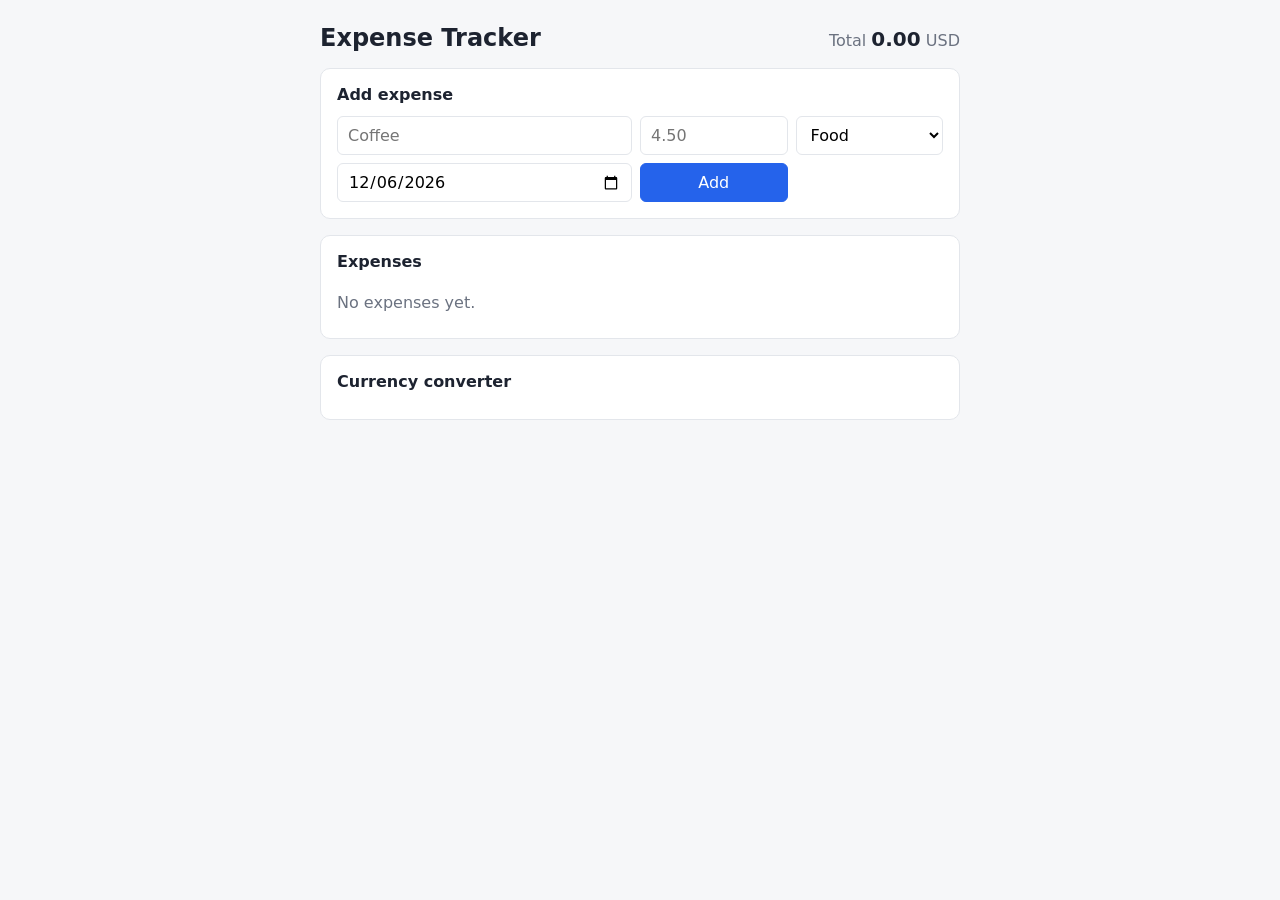
==== webmcp-expense-tracker/starter/index.html @ bae72675 "Add WebMCP expense tracker codelab" ====
<!doctype html>
<html lang="en">
<head>
  <meta charset="utf-8">
  <meta name="viewport" content="width=device-width, initial-scale=1">
  <title>Expense Tracker</title>
  <link rel="stylesheet" href="style.css">
</head>
<body>
  <header>
    <h1>Expense Tracker</h1>
    <p class="total">Total <strong id="total">0.00</strong> USD</p>
  </header>

  <main>
    <section class="card">
      <h2>Add expense</h2>
      <form id="expense-form">
        <input name="title" placeholder="Coffee" required>
        <input name="amount" type="number" step="0.01" min="0.01" placeholder="4.50" required>
        <select name="category">
          <option value="food">Food</option>
          <option value="transport">Transport</option>
          <option value="shopping">Shopping</option>
          <option value="bills">Bills</option>
          <option value="other">Other</option>
        </select>
        <input name="date" type="date">
        <button type="submit">Add</button>
      </form>
    </section>

    <section class="card">
      <h2>Expenses</h2>
      <ul id="expense-list"></ul>
    </section>

    <section class="card">
      <h2>Currency converter</h2>
      <!-- The converter iframe goes here in step 6 -->
    </section>
  </main>

  <script src="app.js"></script>
  <script src="webmcp.js"></script>
</body>
</html>
---- webmcp-expense-tracker/starter/style.css ----
:root {
  --bg: #f6f7f9;
  --card: #ffffff;
  --text: #1d2330;
  --muted: #6b7280;
  --border: #e3e6eb;
  --accent: #2563eb;
  --danger: #dc2626;
  font-family: system-ui, -apple-system, "Segoe UI", Roboto, sans-serif;
  color: var(--text);
  background: var(--bg);
}

* { box-sizing: border-box; }

body {
  margin: 0;
  padding: 24px 16px 48px;
}

header, main {
  max-width: 640px;
  margin: 0 auto;
}

header {
  display: flex;
  align-items: baseline;
  justify-content: space-between;
  gap: 16px;
  flex-wrap: wrap;
}

h1 { font-size: 1.5rem; margin: 0 0 16px; }
h2 { font-size: 1rem; margin: 0 0 12px; }

.total { margin: 0; color: var(--muted); }
.total strong { color: var(--text); font-size: 1.25rem; }

.card {
  background: var(--card);
  border: 1px solid var(--border);
  border-radius: 10px;
  padding: 16px;
  margin-bottom: 16px;
}

form {
  display: grid;
  grid-template-columns: 2fr 1fr 1fr;
  gap: 8px;
}

input, select, button {
  font: inherit;
  padding: 8px 10px;
  border: 1px solid var(--border);
  border-radius: 6px;
  background: #fff;
  min-width: 0;
}

button {
  background: var(--accent);
  border-color: var(--accent);
  color: #fff;
  cursor: pointer;
}

@media (max-width: 480px) {
  form { grid-template-columns: 1fr 1fr; }
  form input[name="title"] { grid-column: 1 / -1; }
}

#expense-list {
  list-style: none;
  margin: 0;
  padding: 0;
}

#expense-list li {
  display: flex;
  align-items: center;
  gap: 12px;
  padding: 10px 0;
  border-top: 1px solid var(--border);
}

#expense-list li:first-child { border-top: 0; }

.expense-title { flex: 1; }
.expense-meta { display: block; font-size: 0.8rem; color: var(--muted); }
.expense-amount { font-variant-numeric: tabular-nums; }

.delete {
  background: none;
  border: 0;
  color: var(--danger);
  padding: 4px 8px;
}

.empty { color: var(--muted); }

iframe {
  width: 100%;
  height: 190px;
  border: 1px solid var(--border);
  border-radius: 6px;
}
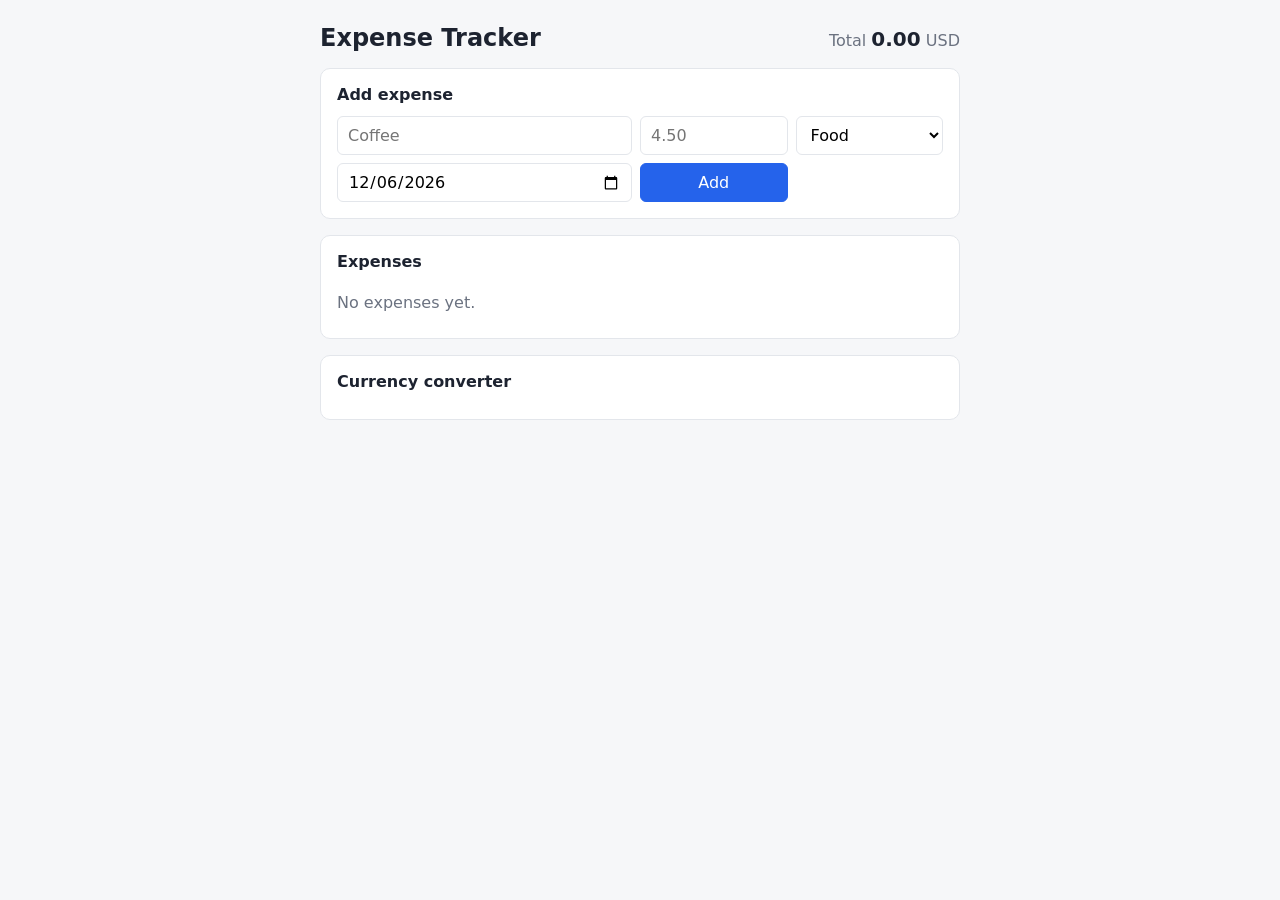
==== commit aeafb346: "Format code with Prettier and add before/after ChatGPT runs to codelab" ====
--- a/webmcp-expense-tracker/starter/index.html
+++ b/webmcp-expense-tracker/starter/index.html
@@ -1,47 +1,54 @@
 <!doctype html>
 <html lang="en">
-<head>
-  <meta charset="utf-8">
-  <meta name="viewport" content="width=device-width, initial-scale=1">
-  <title>Expense Tracker</title>
-  <link rel="stylesheet" href="style.css">
-</head>
-<body>
-  <header>
-    <h1>Expense Tracker</h1>
-    <p class="total">Total <strong id="total">0.00</strong> USD</p>
-  </header>
+  <head>
+    <meta charset="utf-8" />
+    <meta name="viewport" content="width=device-width, initial-scale=1" />
+    <title>Expense Tracker</title>
+    <link rel="stylesheet" href="style.css" />
+  </head>
+  <body>
+    <header>
+      <h1>Expense Tracker</h1>
+      <p class="total">Total <strong id="total">0.00</strong> USD</p>
+    </header>
 
-  <main>
-    <section class="card">
-      <h2>Add expense</h2>
-      <form id="expense-form">
-        <input name="title" placeholder="Coffee" required>
-        <input name="amount" type="number" step="0.01" min="0.01" placeholder="4.50" required>
-        <select name="category">
-          <option value="food">Food</option>
-          <option value="transport">Transport</option>
-          <option value="shopping">Shopping</option>
-          <option value="bills">Bills</option>
-          <option value="other">Other</option>
-        </select>
-        <input name="date" type="date">
-        <button type="submit">Add</button>
-      </form>
-    </section>
+    <main>
+      <section class="card">
+        <h2>Add expense</h2>
+        <form id="expense-form">
+          <input name="title" placeholder="Coffee" required />
+          <input
+            name="amount"
+            type="number"
+            step="0.01"
+            min="0.01"
+            placeholder="4.50"
+            required
+          />
+          <select name="category">
+            <option value="food">Food</option>
+            <option value="transport">Transport</option>
+            <option value="shopping">Shopping</option>
+            <option value="bills">Bills</option>
+            <option value="other">Other</option>
+          </select>
+          <input name="date" type="date" />
+          <button type="submit">Add</button>
+        </form>
+      </section>
 
-    <section class="card">
-      <h2>Expenses</h2>
-      <ul id="expense-list"></ul>
-    </section>
+      <section class="card">
+        <h2>Expenses</h2>
+        <ul id="expense-list"></ul>
+      </section>
 
-    <section class="card">
-      <h2>Currency converter</h2>
-      <!-- The converter iframe goes here in step 6 -->
-    </section>
-  </main>
+      <section class="card">
+        <h2>Currency converter</h2>
+        <!-- The converter iframe goes here in step 6 -->
+      </section>
+    </main>
 
-  <script src="app.js"></script>
-  <script src="webmcp.js"></script>
-</body>
+    <script src="app.js"></script>
+    <script src="webmcp.js"></script>
+  </body>
 </html>
--- a/webmcp-expense-tracker/starter/style.css
+++ b/webmcp-expense-tracker/starter/style.css
@@ -6,19 +6,27 @@
   --border: #e3e6eb;
   --accent: #2563eb;
   --danger: #dc2626;
-  font-family: system-ui, -apple-system, "Segoe UI", Roboto, sans-serif;
+  font-family:
+    system-ui,
+    -apple-system,
+    "Segoe UI",
+    Roboto,
+    sans-serif;
   color: var(--text);
   background: var(--bg);
 }
 
-* { box-sizing: border-box; }
+* {
+  box-sizing: border-box;
+}
 
 body {
   margin: 0;
   padding: 24px 16px 48px;
 }
 
-header, main {
+header,
+main {
   max-width: 640px;
   margin: 0 auto;
 }
@@ -31,11 +39,23 @@
   flex-wrap: wrap;
 }
 
-h1 { font-size: 1.5rem; margin: 0 0 16px; }
-h2 { font-size: 1rem; margin: 0 0 12px; }
+h1 {
+  font-size: 1.5rem;
+  margin: 0 0 16px;
+}
+h2 {
+  font-size: 1rem;
+  margin: 0 0 12px;
+}
 
-.total { margin: 0; color: var(--muted); }
-.total strong { color: var(--text); font-size: 1.25rem; }
+.total {
+  margin: 0;
+  color: var(--muted);
+}
+.total strong {
+  color: var(--text);
+  font-size: 1.25rem;
+}
 
 .card {
   background: var(--card);
@@ -51,7 +71,9 @@
   gap: 8px;
 }
 
-input, select, button {
+input,
+select,
+button {
   font: inherit;
   padding: 8px 10px;
   border: 1px solid var(--border);
@@ -68,8 +90,12 @@
 }
 
 @media (max-width: 480px) {
-  form { grid-template-columns: 1fr 1fr; }
-  form input[name="title"] { grid-column: 1 / -1; }
+  form {
+    grid-template-columns: 1fr 1fr;
+  }
+  form input[name="title"] {
+    grid-column: 1 / -1;
+  }
 }
 
 #expense-list {
@@ -86,11 +112,21 @@
   border-top: 1px solid var(--border);
 }
 
-#expense-list li:first-child { border-top: 0; }
+#expense-list li:first-child {
+  border-top: 0;
+}
 
-.expense-title { flex: 1; }
-.expense-meta { display: block; font-size: 0.8rem; color: var(--muted); }
-.expense-amount { font-variant-numeric: tabular-nums; }
+.expense-title {
+  flex: 1;
+}
+.expense-meta {
+  display: block;
+  font-size: 0.8rem;
+  color: var(--muted);
+}
+.expense-amount {
+  font-variant-numeric: tabular-nums;
+}
 
 .delete {
   background: none;
@@ -99,7 +135,9 @@
   padding: 4px 8px;
 }
 
-.empty { color: var(--muted); }
+.empty {
+  color: var(--muted);
+}
 
 iframe {
   width: 100%;
